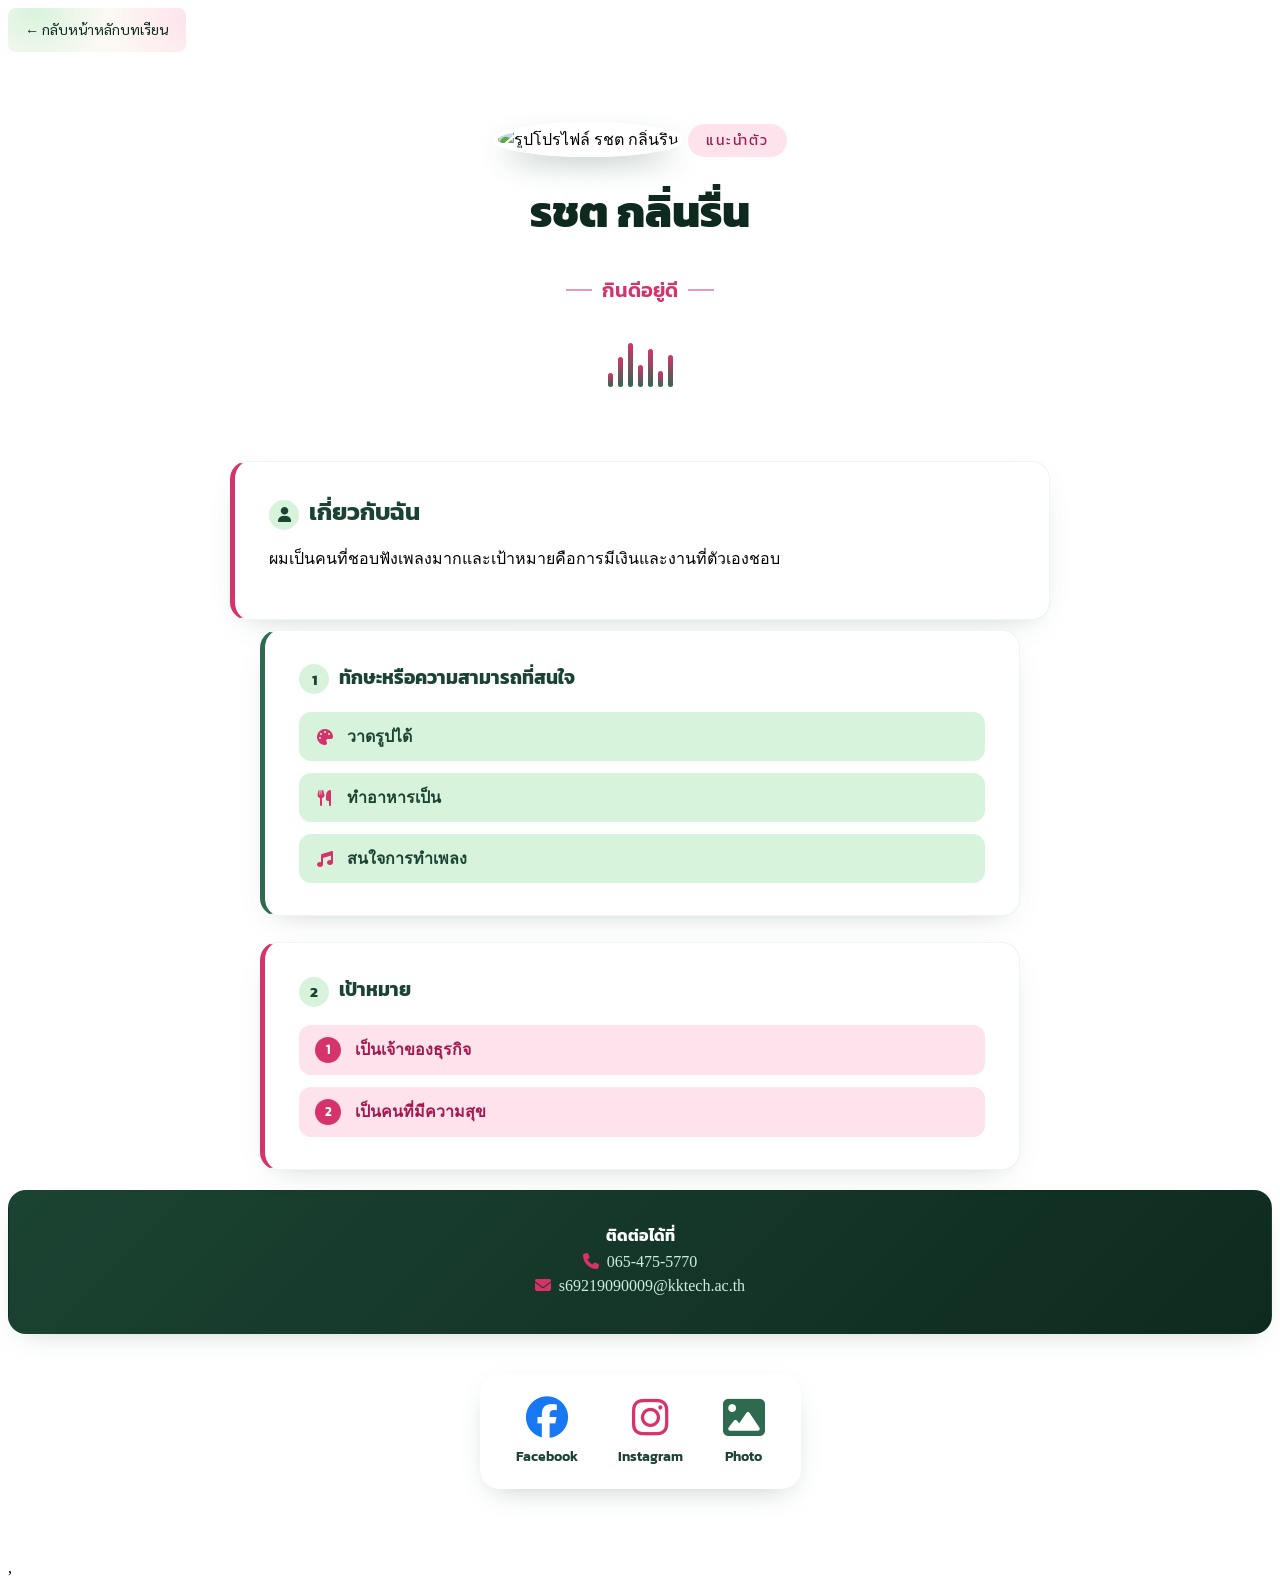
==== page/profile.html @ 5ffc174f "Add files via upload" ====
<!DOCTYPE html>
<html lang="th">
<head>
<meta charset="UTF-8">
<meta name="viewport" content="width=device-width, initial-scale=1.0">
<title>แนะนำตัว | รชต กลิ่นรื่น</title>
<link rel="preconnect" href="https://fonts.googleapis.com">
<link href="https://fonts.googleapis.com/css2?family=Kanit:wght@400;600;700;800&family=Sarabun:wght@300;400;600&display=swap" rel="stylesheet">
<link rel="stylesheet" href="https://cdnjs.cloudflare.com/ajax/libs/font-awesome/6.7.2/css/all.min.css">
<style>
    :root{
        --green-950:#0e2a1f;
        --green-800:#1b4332;
        --green-600:#2d6a4f;
        --green-400:#74c69d;
        --green-100:#d8f3dc;
        --cream:#fbf9f3;
        --accent:#d6336c;      /* คู่สีตรงข้ามของเขียว บนวงล้อสี */
        --accent-soft:#ffe3ec;
        --accent-dark:#a3184f;
    }

    *{box-sizing:border-box;}

    body
        .btn-back {
  display: inline-flex;
  align-items: center;
  gap: 8px;
  background: #2b7de9;
  color: #2906f0;
  border: none;
  padding: 10px 18px;
  border-radius: 8px;
  font-size: 14px;
  text-decoration: none;
  margin-bottom: 20px;
   margin:0;
        background:
            radial-gradient(circle at 15% 0%, var(--green-100) 0%, transparent 45%),
            radial-gradient(circle at 100% 20%, var(--accent-soft) 0%, transparent 40%),
            var(--cream);
        color:var(--green-950);
        font-family:'Sarabun', sans-serif;
        line-height:1.7;
    }

    h1,h2,h3,h4{
        font-family:'Kanit', sans-serif;
        margin:0 0 .4em 0;
        color:var(--green-800);
    }

    a{ color:inherit; }

    /* ---------- HERO ---------- */
    .hero{
        max-width:820px;
        margin:0 auto;
        padding:70px 30px 40px;
        text-align:center;
        position:relative;
    }

    .profile-photo{
        width:160px;
        height:160px;
        border-radius:50%;
        object-fit:cover;
        border:5px solid #ffffff;
        box-shadow:0 12px 30px -10px rgba(27,67,50,.45);
        margin-bottom:22px;
    }

    .eyebrow{
        display:inline-block;
        font-family:'Kanit', sans-serif;
        font-size:14px;
        letter-spacing:.15em;
        color:var(--accent-dark);
        background:var(--accent-soft);
        padding:6px 18px;
        border-radius:999px;
        margin-bottom:22px;
    }

    .hero h1{
        font-size:44px;
        font-weight:800;
        color:var(--green-950);
    }

    .hero .slogan{
        display:inline-flex;
        align-items:center;
        gap:10px;
        margin-top:14px;
        font-family:'Kanit', sans-serif;
        font-weight:600;
        font-size:20px;
        color:var(--accent);
    }

    .hero .slogan::before,
    .hero .slogan::after{
        content:"";
        width:26px;
        height:2px;
        background:var(--accent);
        opacity:.5;
    }

    /* ---------- SOUNDWAVE DIVIDER (ลายเซ็นของหน้านี้ — สื่อถึงความชอบฟังเพลง) ---------- */
    .wave{
        display:flex;
        justify-content:center;
        align-items:flex-end;
        gap:5px;
        height:46px;
        margin:36px auto 0;
    }
    .wave span{
        width:5px;
        border-radius:3px;
        background:linear-gradient(180deg, var(--accent), var(--green-600));
        animation:bounce 1.4s ease-in-out infinite;
    }
    .wave span:nth-child(1){height:14px; animation-delay:0s;}
    .wave span:nth-child(2){height:30px; animation-delay:.1s;}
    .wave span:nth-child(3){height:44px; animation-delay:.2s;}
    .wave span:nth-child(4){height:22px; animation-delay:.3s;}
    .wave span:nth-child(5){height:38px; animation-delay:.4s;}
    .wave span:nth-child(6){height:16px; animation-delay:.5s;}
    .wave span:nth-child(7){height:32px; animation-delay:.6s;}
    @keyframes bounce{
        0%,100%{ transform:scaleY(.4); }
        50%{ transform:scaleY(1); }
    }
    @media (prefers-reduced-motion: reduce){
        .wave span{ animation:none; transform:scaleY(.75); }
    }

    /* ---------- SECTIONS ---------- */
    main{
        max-width:820px;
        margin:0 auto;
        padding:10px 30px 20px;
        display:grid;
        gap:26px;
    }

    section, header.about, footer.contact{
        background:#ffffff;
        border-radius:18px;
        padding:32px 34px;
        box-shadow:0 10px 30px -18px rgba(27,67,50,.35);
        border:1px solid rgba(27,67,50,.06);
    }

    header.about{
        max-width:820px;
        margin:34px auto 0;
        border-left:5px solid var(--accent);
    }

    section.skills{ border-left:5px solid var(--green-600); }
    section.goals{ border-left:5px solid var(--accent); }

    h2 .num, h3 .num{
        display:inline-flex;
        align-items:center;
        justify-content:center;
        width:30px; height:30px;
        border-radius:50%;
        background:var(--green-100);
        color:var(--green-800);
        font-size:15px;
        margin-right:10px;
        vertical-align:middle;
    }

    ul.skill-list{
        list-style:none;
        margin:18px 0 0;
        padding:0;
        display:grid;
        gap:12px;
    }
    ul.skill-list li{
        display:flex;
        align-items:center;
        gap:12px;
        padding:12px 16px;
        background:var(--green-100);
        border-radius:12px;
        font-weight:600;
        color:var(--green-800);
    }
    ul.skill-list li i{ color:var(--accent); width:20px; text-align:center; }

    ol.goal-list{
        list-style:none;
        counter-reset:goal;
        margin:18px 0 0;
        padding:0;
        display:grid;
        gap:12px;
    }
    ol.goal-list li{
        counter-increment:goal;
        display:flex;
        align-items:center;
        gap:14px;
        padding:12px 16px;
        background:var(--accent-soft);
        border-radius:12px;
        font-weight:600;
        color:var(--accent-dark);
    }
    ol.goal-list li::before{
        content:counter(goal);
        flex:0 0 auto;
        width:26px; height:26px;
        border-radius:50%;
        background:var(--accent);
        color:#fff;
        font-family:'Kanit',sans-serif;
        font-size:13px;
        display:flex; align-items:center; justify-content:center;
    }

    footer.contact{
        text-align:center;
        background:linear-gradient(135deg, var(--green-800), var(--green-950));
        color:#eafaf1;
        margin-bottom:10px;
    }
    footer.contact h4{ color:#fff; }
    footer.contact p{ margin:6px 0; color:#cdeee0; }
    footer.contact i{ margin-right:8px; color:var(--accent); }

    /* ---------- SOCIAL ICONS ---------- */
    .social-icons{
        display:flex;
        justify-content:center;
        align-items:center;
        gap:40px;
        margin:40px auto 70px;
        padding:22px 36px;
        width:fit-content;
        background:#ffffff;
        border-radius:20px;
        box-shadow:0 10px 30px -14px rgba(27,67,50,.35);
    }
    .social-icons a{
        text-decoration:none;
        text-align:center;
        transition:.3s;
    }
    .social-icons i{
        font-size:42px;
        display:block;
    }
    .social-icons span{
        display:block;
        margin-top:8px;
        font-size:14px;
        font-weight:600;
        font-family:'Kanit',sans-serif;
        color:var(--green-800);
    }
    .facebook i{ color:#1877F2; }
    .instagram i{ color:var(--accent); }
    .photo i{ color:var(--green-600); }
    .social-icons a:hover{ transform:translateY(-8px) scale(1.12); }

    @media (max-width:600px){
        .hero h1{ font-size:32px; }
        section, header.about, footer.contact{ padding:24px 20px; }
        .social-icons{ gap:24px; padding:18px 20px; }
    }
</style>
</head>
<body>



<div class="page">
  <a class="btn-back" href="../index.html">&larr; กลับหน้าหลักบทเรียน</a>



     <div class="hero">
        <img src="japan.jpg" alt="รูปโปรไฟล์ รชต กลิ่นรื่น" class="profile-photo">
        <span class="eyebrow">แนะนำตัว</span>
        <h1>รชต กลิ่นรื่น</h1>
        <div class="slogan">กินดีอยู่ดี</div>
        <div class="wave" aria-hidden="true">
            <span></span><span></span><span></span><span></span><span></span><span></span><span></span>
        </div>
    </div>

    <header class="about">
        <h2><span class="num"><i class="fa-solid fa-user"></i></span>เกี่ยวกับฉัน</h2>
        <p>ผมเป็นคนที่ชอบฟังเพลงมากและเป้าหมายคือการมีเงินและงานที่ตัวเองชอบ</p>
    </header>

    <main>
        <section class="skills">
            <h3><span class="num">1</span>ทักษะหรือความสามารถที่สนใจ</h3>
            <ul class="skill-list">
                <li><i class="fa-solid fa-palette"></i>วาดรูปได้</li>
                <li><i class="fa-solid fa-utensils"></i>ทำอาหารเป็น</li>
                <li><i class="fa-solid fa-music"></i>สนใจการทำเพลง</li>
            </ul>
        </section>

        <section class="goals">
            <h3><span class="num">2</span>เป้าหมาย</h3>
            <ol class="goal-list">
                <li>เป็นเจ้าของธุรกิจ</li>
                <li>เป็นคนที่มีความสุข</li>
            </ol>
        </section>
    </main>

    <footer class="contact">
        <h4>ติดต่อได้ที่</h4>
        <p><i class="fa-solid fa-phone"></i>065-475-5770</p>
        <p><i class="fa-solid fa-envelope"></i>s69219090009@kktech.ac.th</p>
    </footer>

    <div class="social-icons">
        <a href="https://www.facebook.com/rcht.ce.p.n" target="_blank" class="facebook">
            <i class="fab fa-facebook"></i>
            <span>Facebook</span>
        </a>
        <a href="https://www.instagram.com/rachata_japan?igsh=dWh1dmM5NzEwOHh4" target="_blank" class="instagram">
            <i class="fab fa-instagram"></i>
            <span>Instagram</span>
        </a>
        <a href="file:///C:/Users/pc/Downloads/%E0%B8%87%E0%B8%B2%E0%B8%99%E0%B9%80%E0%B8%A7%E0%B9%87%E0%B8%9A%E0%B9%84%E0%B8%8B/scaa.html" class="photo">
            <i class="fas fa-image"></i>
            <span>Photo</span>
        </a>
    </div>

</body>
</html> ,
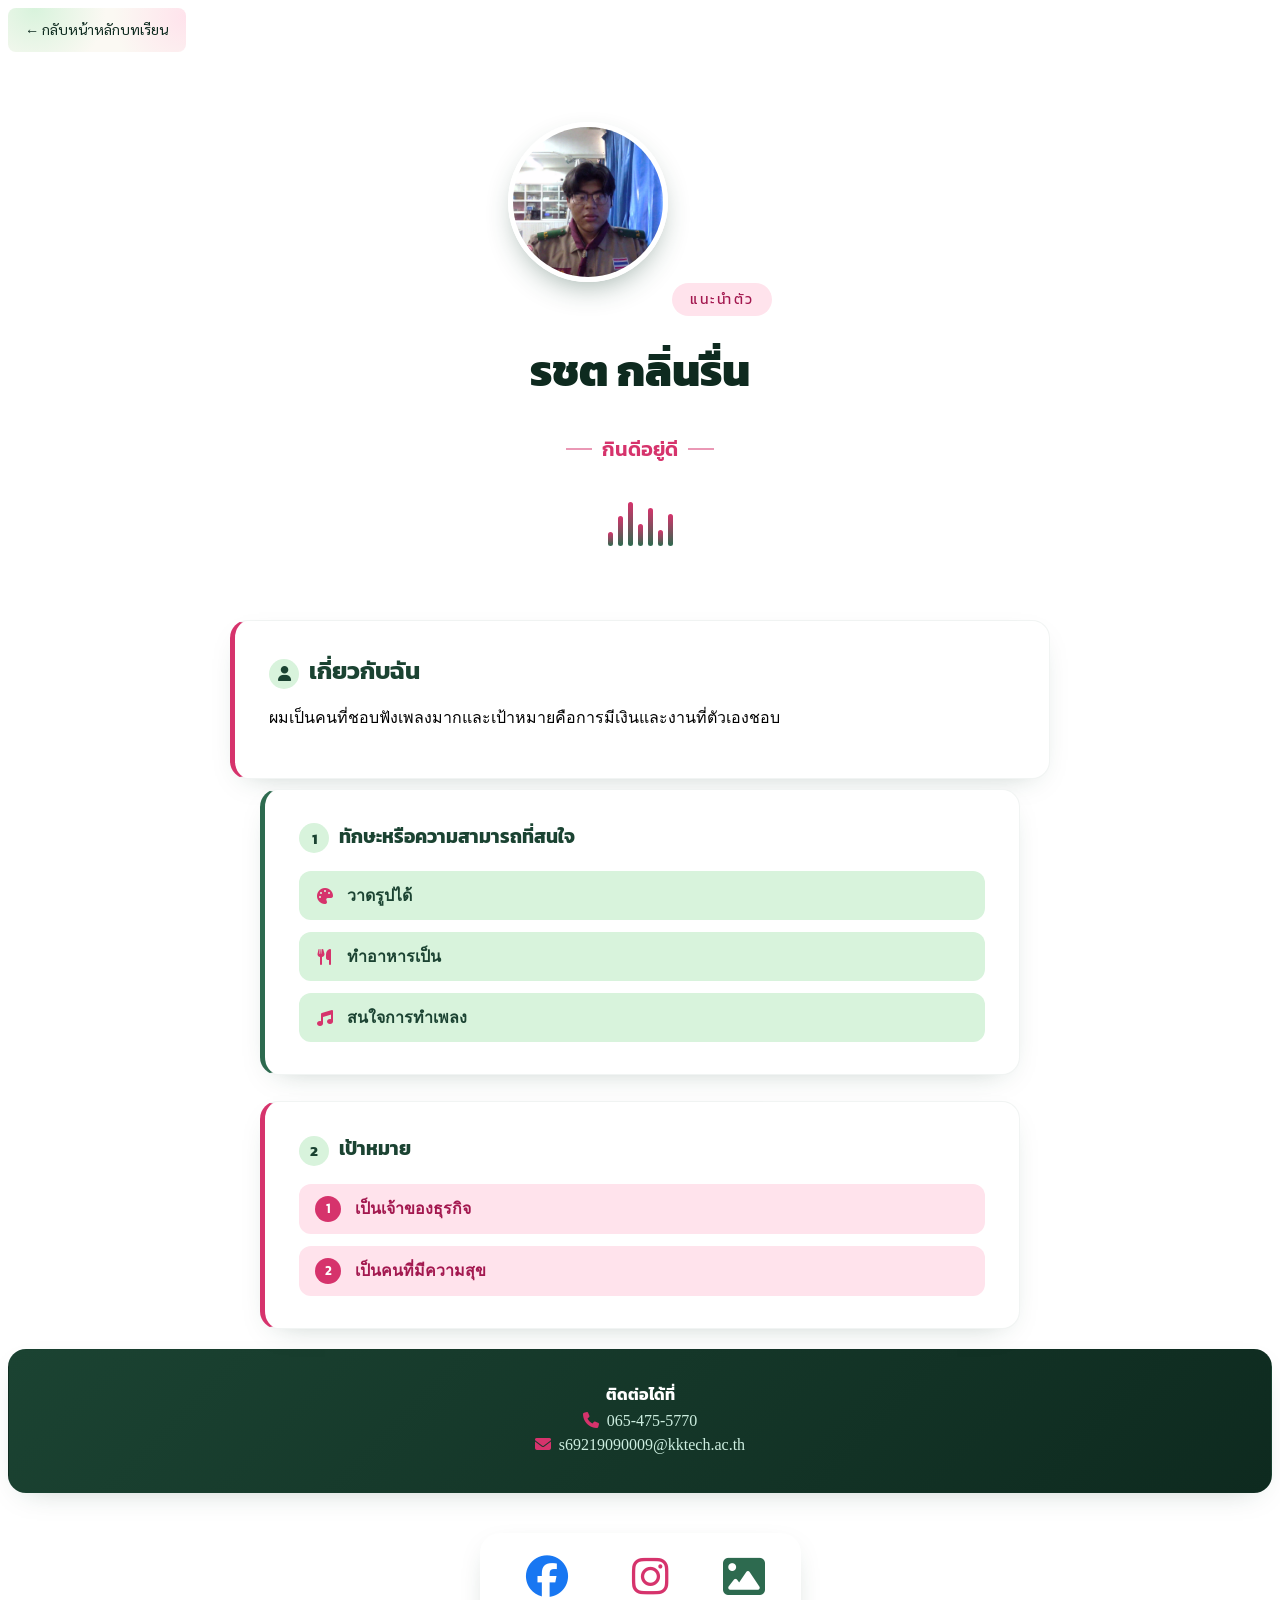
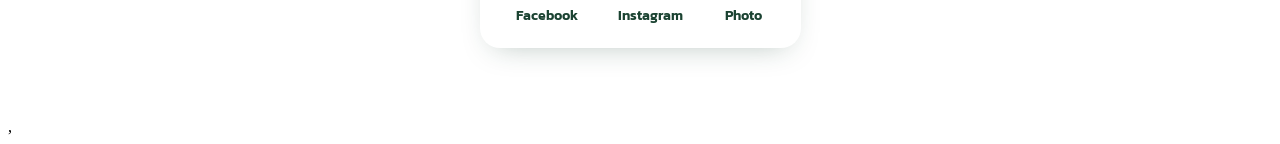
==== commit 32fdec88: "Update profile.html" ====
--- a/page/profile.html
+++ b/page/profile.html
@@ -291,7 +291,7 @@
 
 
      <div class="hero">
-        <img src="japan.jpg" alt="รูปโปรไฟล์ รชต กลิ่นรื่น" class="profile-photo">
+        <img src="../poopto/japan.jpg" alt="รูปโปรไฟล์ รชต กลิ่นรื่น" class="profile-photo">
         <span class="eyebrow">แนะนำตัว</span>
         <h1>รชต กลิ่นรื่น</h1>
         <div class="slogan">กินดีอยู่ดี</div>
@@ -346,4 +346,4 @@
     </div>
 
 </body>
-</html> ,+</html> ,
